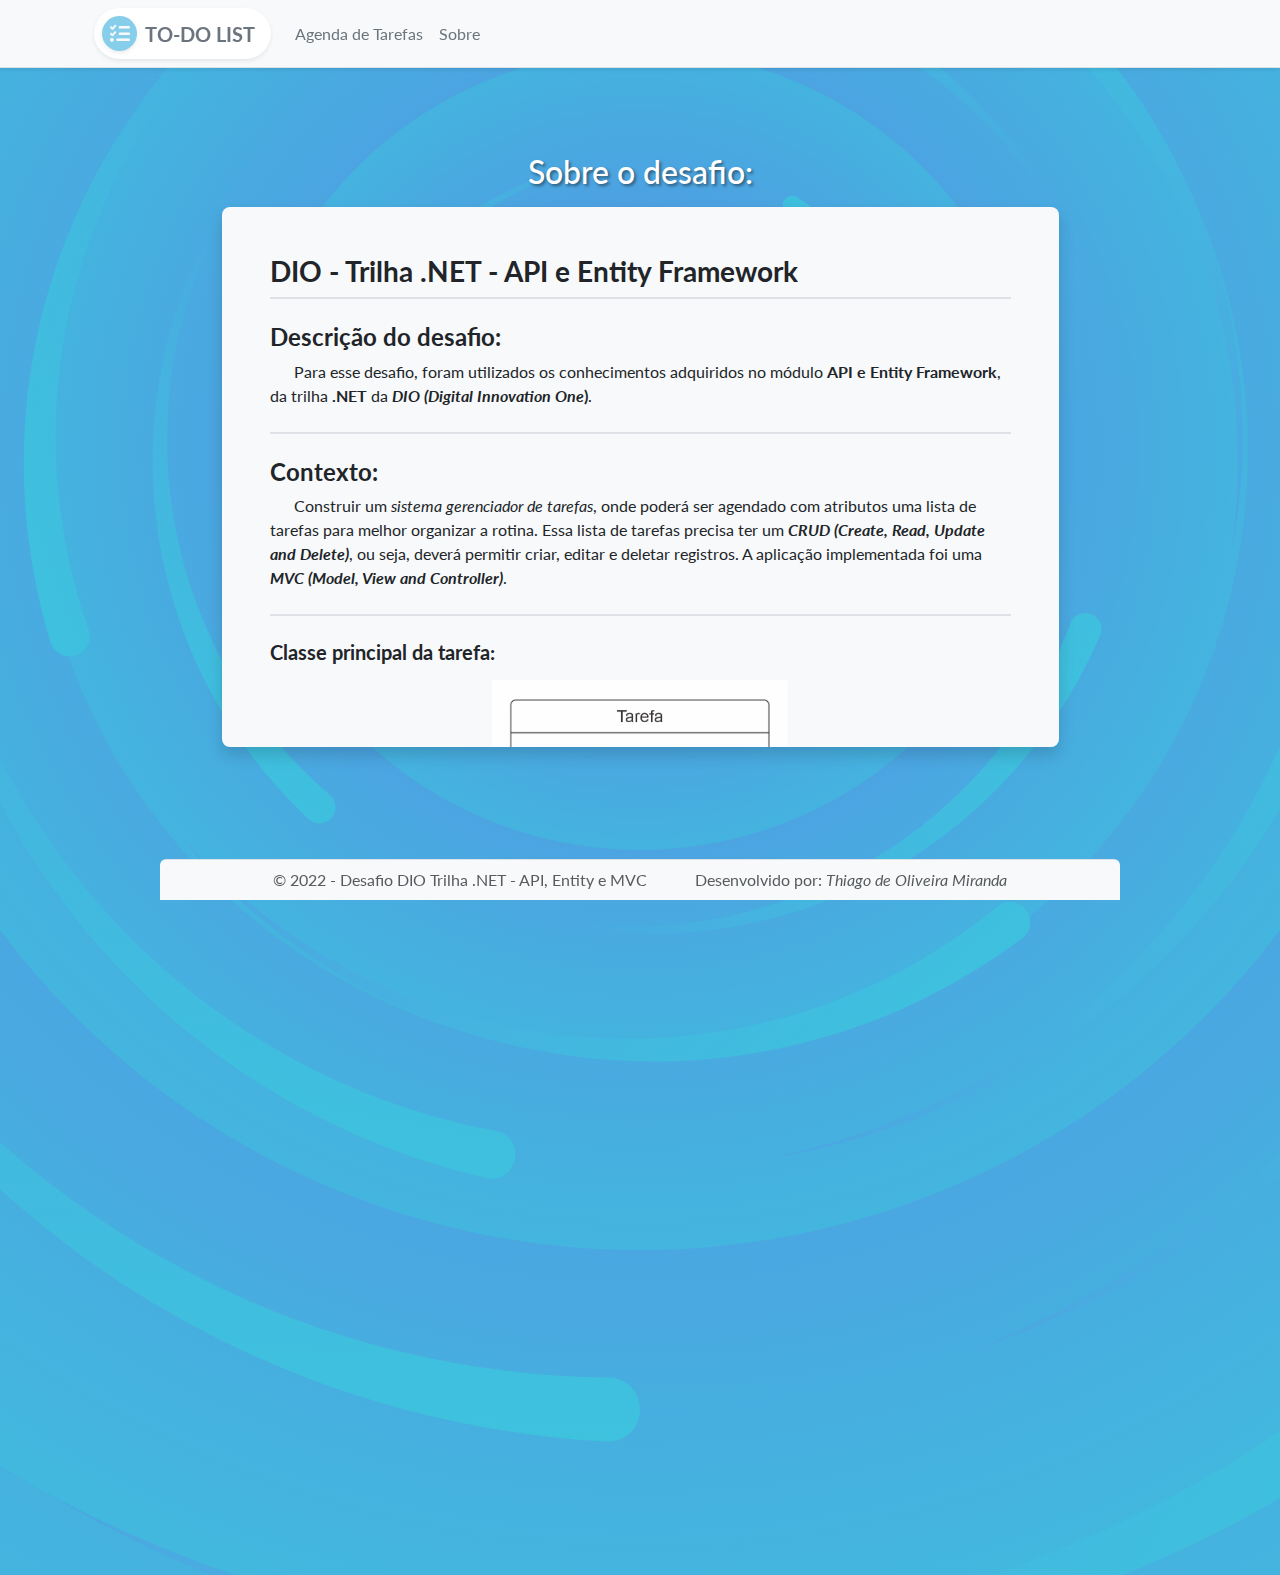
==== About.html @ 50039264 "commit inicial" ====
<!DOCTYPE html>
<html lang="en">

<head>
    <meta charset="UTF-8">
    <meta http-equiv="X-UA-Compatible" content="IE=edge">
    <meta name="viewport" content="width=device-width, initial-scale=1.0">

    <!--Font Awesome CSS-->
    <link href="https://cdnjs.cloudflare.com/ajax/libs/font-awesome/6.2.1/css/all.min.css" rel="stylesheet" />

    <!--Bootstrap CSS-->
    <link href="https://cdn.jsdelivr.net/npm/bootstrap@5.2.3/dist/css/bootstrap.min.css" rel="stylesheet" />

    <!--CSS-->
    <link href="./assets/css/styles.css" rel="stylesheet" />

    <!--Favicon-->
    <link href="./assets/img/favicon.svg" rel="icon" type="image/x-icon">
    <title>To-do List - Mockup</title>
</head>

<body>
    <header class="fixed-top">
        <nav class="navbar navbar-expand-sm navbar-toggleable-sm navbar-light bg-light border-bottom shadow-sm mb-5">
            <div class="container px-4">
                <div
                    class="title-wrapper d-flex align-items-center justify-content-between rounded-pill p-2 bg-white link-light shadow-sm">
                    <i
                        class="icon-title fa-solid fa-list-check fa-lg rounded-circle shadow-sm d-flex align-items-center justify-content-center"></i>
                    <a href="#" class="text-decoration-none pe-none">
                        <h5 class="navbar-brand fs-5 mx-2 fw-bold m-0 sp-0 text-nowrap text-secondary">TO-DO LIST</h5>
                    </a>
                </div>
                <button class="navbar-toggler" type="button" data-bs-toggle="collapse" data-bs-target=".navbar-collapse"
                    aria-controls="navbarSupportedContent" aria-expanded="false" aria-label="Toggle navigation">
                    <span class="navbar-toggler-icon"></span>
                </button>
                <div class="ps-3 navbar-collapse collapse d-sm-inline-flex justify-content-between">
                    <ul class="navbar-nav flex-grow-1">
                        <li class="nav-item">
                            <a href="./Index.html" class="nav-link text-secondary">Agenda de Tarefas</a>
                        </li>
                        <li class="nav-item">
                            <a href="./About.html" class="nav-link text-secondary">Sobre</a>
                        </li>
                    </ul>
                </div>
            </div>
        </nav>
    </header>

    <div class="container h-100 d-flex flex-column justify-content-center">
        <main class="m-auto">
            <h2 class="text-white text-shadow mb-3 text-center">Sobre o desafio:</h2>

            <div class="container-max w-75 m-auto overflow-auto d-flex flex-column bg-light p-5 rounded-3 shadow">
                <h3 class="fw-bold pb-2 mb-4 border-bottom border-2">DIO - Trilha .NET - API e Entity Framework</h3>
                <h4 class="fw-bold mb-2">Descrição do desafio:</h4>

                <p class="pb-4 mb-4 border-bottom border-2">&emsp;&emsp;Para esse desafio, foram utilizados os
                    conhecimentos
                    adquiridos
                    no módulo <b>API e Entity Framework</b>, da trilha <b>.NET</b> da <b><i>DIO (Digital Innovation
                            One</i>)</b>.
                </p>

                <h4 class="fw-bold mb-2">Contexto:</h4>

                <p class="pb-4 mb-4 border-bottom border-2">&emsp;&emsp;Construir um <i>sistema gerenciador de
                        tarefas</i>,
                    onde poderá
                    ser agendado com atributos uma lista de tarefas para melhor organizar a rotina. Essa lista de
                    tarefas precisa
                    ter um <b><i>CRUD (Create, Read, Update and Delete)</i></b>, ou seja, deverá permitir criar, editar
                    e deletar
                    registros. A aplicação implementada foi uma <b><i>MVC (Model, View and Controller)</i></b>.</p>

                <h5 class="fw-bold mb-3">Classe principal da tarefa:</h5>

                <img src="./assets/img/diagrama.png" class="m-auto mb-2" width="40%" alt="Diagrama de Classes" />

                <i class="m-auto mb-3">Figura 01: Diagrama da classe tarefa</i>

                <p class="pb-4 mb-4 border-bottom border-2">&emsp;&emsp;Foi adicionado, com fins didáticos a propriedade
                    <i>Enum</i>:
                    <b>Prioridade</b>. A qual categoriza o nível de prioridade da tarefa nas seguintes classificações:
                    <b><i>mínima,
                            média, máxima e urgente</i></b>.
                </p>

                <h4 class="fw-bold mb-3">Métodos implementados:</h4>

                <img src="./assets/img/metodos.png" class="m-auto mb-2" width="80%" alt="Diagrama de Classes" />

                <i class="m-auto mb-3">Figura 02: Listagem dos métodos principais da Controller</i>

                <p>&emsp;&emsp;<b>Criar, Editar, Deletar e Detalhes:</b> Contemplam as funções básicas
                    de um CRUD,
                    trocando dados
                    com requisições ao <i>sqlserver</i> através da migration.</p>

                <ul class="pb-4 mb-4 border-bottom border-2">
                    <p><b>Index:</b> Inseridas no método principal, as ações:</p>
                    <li class="pb-1"><b><i>sortOrder:</i></b> Consiste nos critérios de ordenação através do
                        <b><i>ViewBag</i></b>
                        classificados em: <b>ordenar por Id, Título e Data</b>.
                    </li>

                    <li><b><i>searchString, SearchDate, searchPriority, searchStatus:</i></b> Lógica implementada para
                        filtrar as
                        tarefas por: <b>palavras-chave <i>(searchString)</i></b>, <b>data <i>(searchDate)</i></b>,
                        <b>prioridade
                            <i>(searchPriority)</i></b> e <b>status <i>(searchStatus)</i></b>.
                    </li>
                </ul>

                <h4 class="fw-bold mb-3">Interface do usuário:</h4>

                <img src="./assets/img/telaIndex.png" class="m-auto mb-2" width="90%" alt="Diagrama de Classes" />

                <i class="m-auto mb-4">Figura 03: Tela principal do agendador de tarefas</i>

                <img src="./assets/img/telaCriar.png" class="m-auto mb-2" width="90%" alt="Diagrama de Classes" />

                <i class="m-auto mb-4">Figura 04: Tela de criação de tarefas</i>

                <img src="./assets/img/telaEditar.png" class="m-auto mb-2" width="90%" alt="Diagrama de Classes" />

                <i class="m-auto mb-4">Figura 05: Tela de edição de tarefas</i>

                <img src="./assets/img/telaDetalhes.png" class="m-auto mb-2" width="90%" alt="Diagrama de Classes" />

                <i class="m-auto mb-4">Figura 06: Tela de detalhes das tarefas</i>

                <img src="./assets/img/telaDeletar.png" class="m-auto mb-2" width="90%" alt="Diagrama de Classes" />

                <i class="m-auto">Figura 07: Tela de deleção de tarefas</i>

            </div>
        </main>
    </div>

    <footer
        class="footer fixed-bottom navbar rounded-top p-2 w-75 start-50 translate-middle-x border-top text-muted bg-light">
        <div class="container d-flex justify-content-center">
            <p class="my-auto mx-4">&copy; 2022 - Desafio DIO Trilha .NET - API, Entity e MVC</p>
            <p class="my-auto mx-4">Desenvolvido por: <i>Thiago de Oliveira Miranda</i></p>
        </div>
    </footer>

    <script src="https://cdn.jsdelivr.net/npm/bootstrap@5.2.3/dist/js/bootstrap.bundle.min.js"></script>
    <script src="./assets/js/script.js"></script>
</body>

</html>
---- assets/css/styles.css ----
@import url("https://fonts.googleapis.com/css2?family=Poppins:wght@300;400;500;600;700&display=swap");
@import url("https://fonts.googleapis.com/css2?family=Lato:ital,wght@0,100;0,300;0,400;1,100;1,300;1,400&display=swap");

* {
  border: none;
  box-sizing: border-box;
  padding: 0;
  margin: 0;
}

html {
  font-size: 14px;
  min-height: 100%;
}

body {
  width: 100vw;
  height: 100vh;
  font-family: "Lato", sans-serif;
  position: relative;
  overflow: hidden;
  margin-bottom: 60px;
}

body::before {
  content: "";
  position: absolute;
  width: 250vw;
  height: 250vh;
  top: -75%;
  left: -75%;
  z-index: -1;
  background-color: #36d1dc;
  background: url(../img/sun-tornado.svg) 0 0 no-repeat;
  background-position: center;
  animation: rotate 10s linear infinite;
  background-size: cover;
}

input[type="text"],
input[type="date"],
input[type="datetime-local"],
textarea,
select,
button:hover {
  outline: none;
  box-shadow: none !important;
  border: 1px solid #ccc !important;
}

@keyframes rotate {
  0% {
    transform: rotate(0deg);
  }
  100% {
    transform: rotate(360deg);
  }
}

/* layout */
a.navbar-brand {
  white-space: normal;
  text-align: center;
  word-break: break-all;
}

a {
  color: #0077cc;
}

.container-max {
  max-height: 60vh;
}

.text-shadow {
  text-shadow: 2px 2px 3px rgba(20, 20, 20, 0.5);
}

.hide {
  display: none;
  /* visibility: hidden; */
}

.btn-menu {
  width: 2.5rem;
  height: 2.5rem;
  padding: 0;
}

.id-badge {
  width: 2rem;
  height: 1.5rem;
}

.form-group-style {
  color: #777;
  width: 9vw !important;
}

.w-20 {
  width: 20%;
}

.w-17 {
  width: 17%;
}

.w-15 {
  width: 15%;
}

.w-12 {
  width: 12%;
}

.spacer {
  width: 1px;
  height: 2.5rem;
  background-color: #ccc;
}

.spacer-sm {
  width: 1px;
  height: 1.25rem;
  background-color: #ccc;
}

.actions {
  width: 2.5rem;
}

.navbar-table {
  background: linear-gradient(
    180deg,
    rgba(0, 0, 0, 0) 0%,
    rgb(255, 255, 255) 35%
  ) !important;
}

.btn-primary {
  color: #fff;
  background-color: #1b6ec2;
  border-color: #1861ac;
}

.nav-pills .nav-link.active,
.nav-pills .show > .nav-link {
  color: #fff;
  background-color: #1b6ec2;
  border-color: #1861ac;
}

.border-top {
  border-top: 1px solid #e5e5e5;
}
.border-bottom {
  border-bottom: 1px solid #e5e5e5;
}

.box-shadow {
  box-shadow: 0 0.25rem 0.75rem rgba(0, 0, 0, 0.05);
}

button.accept-policy {
  font-size: 1rem;
  line-height: inherit;
}

.footer {
  /* position: absolute;
  bottom: 0;
  width: 100%; */
  white-space: nowrap;
  /* line-height: 60px; */
}

.status-1 {
  background-color: #daf7a6;
  color: black;
}

.status-2 {
  background-color: orange;
  color: white;
}

.status-3 {
  background-color: #ff5733;
  color: white;
}

.status-4 {
  background-color: #c70039;
  color: white;
}

.hover:hover {
  background-color: rgba(0, 0, 0, 0.5) !important;
}

/* header */
.icon-title {
  height: 2.2rem;
  width: 2.2rem;
  padding: 0.5rem;
  background-color: SkyBlue;
}

@media (min-width: 768px) {
  html {
    font-size: 16px;
  }
}
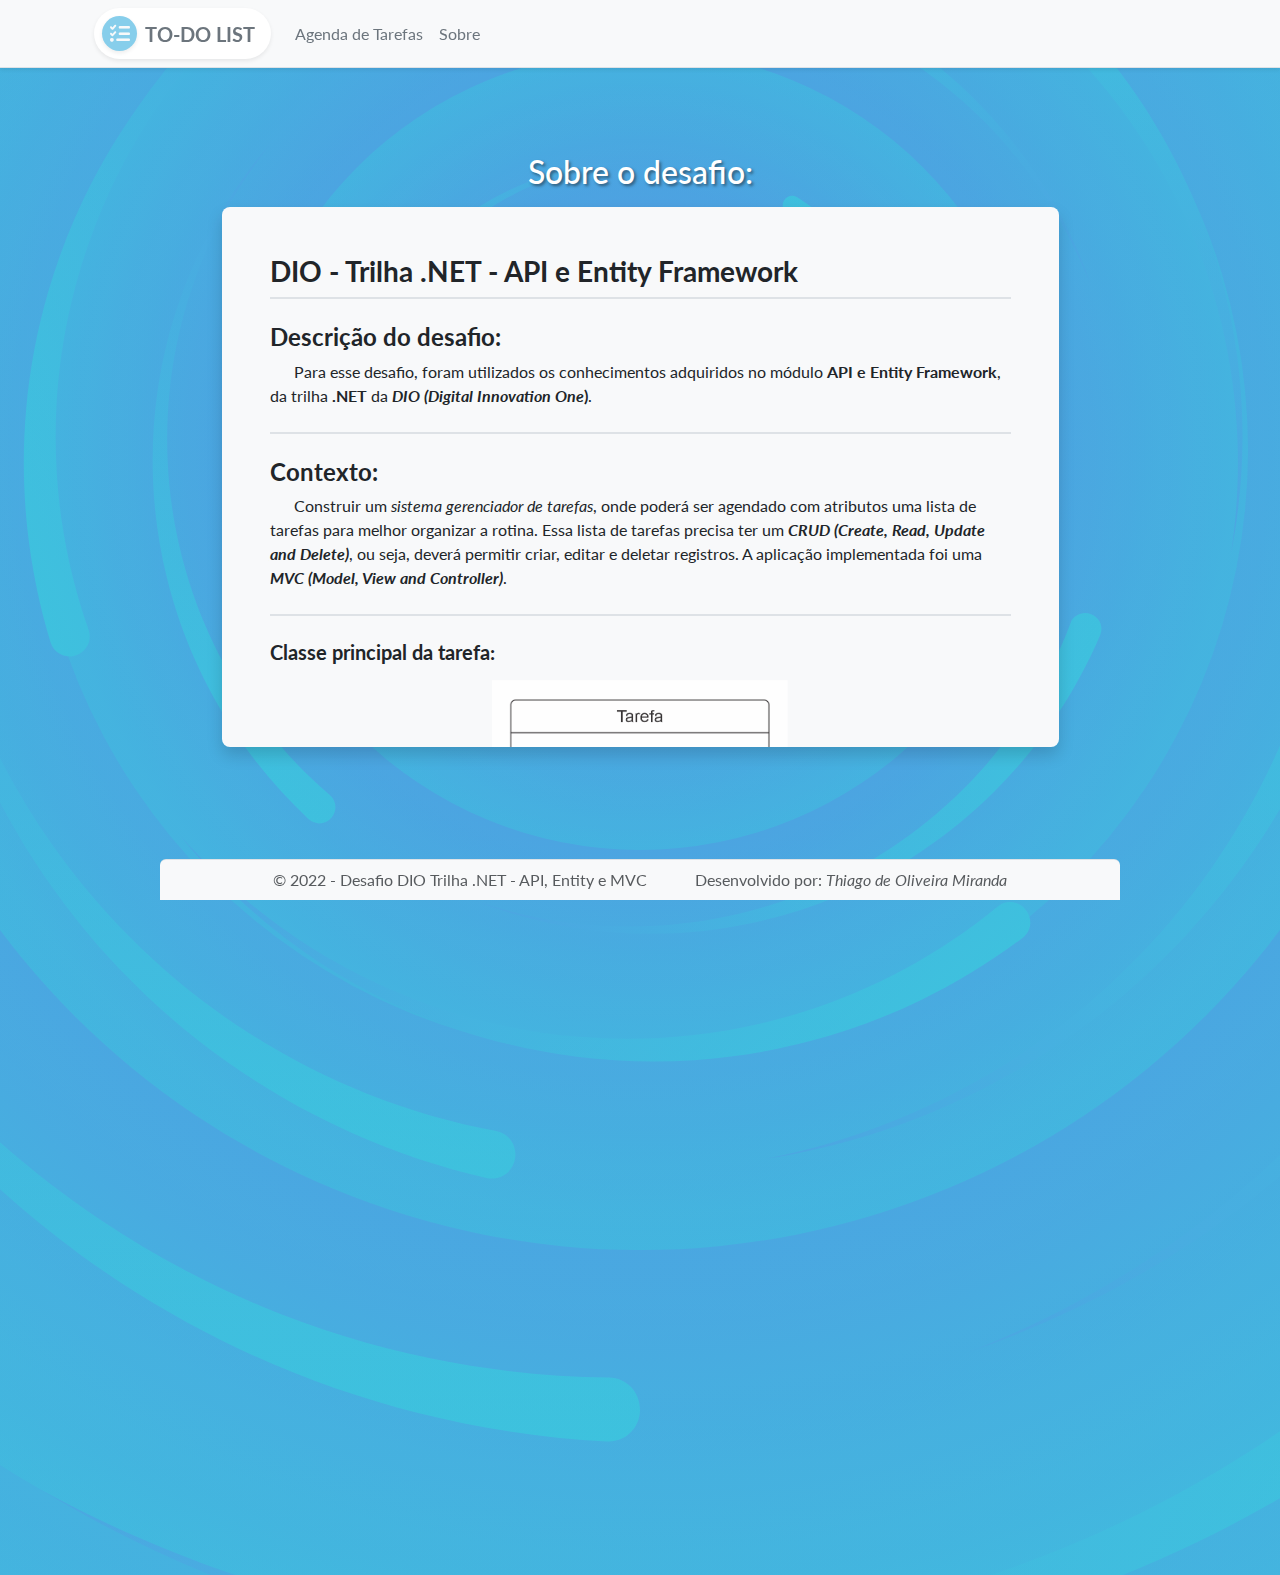
==== commit e9465fd7: "revisão de arquivos" ====
(no text change in the page or its own stylesheets)
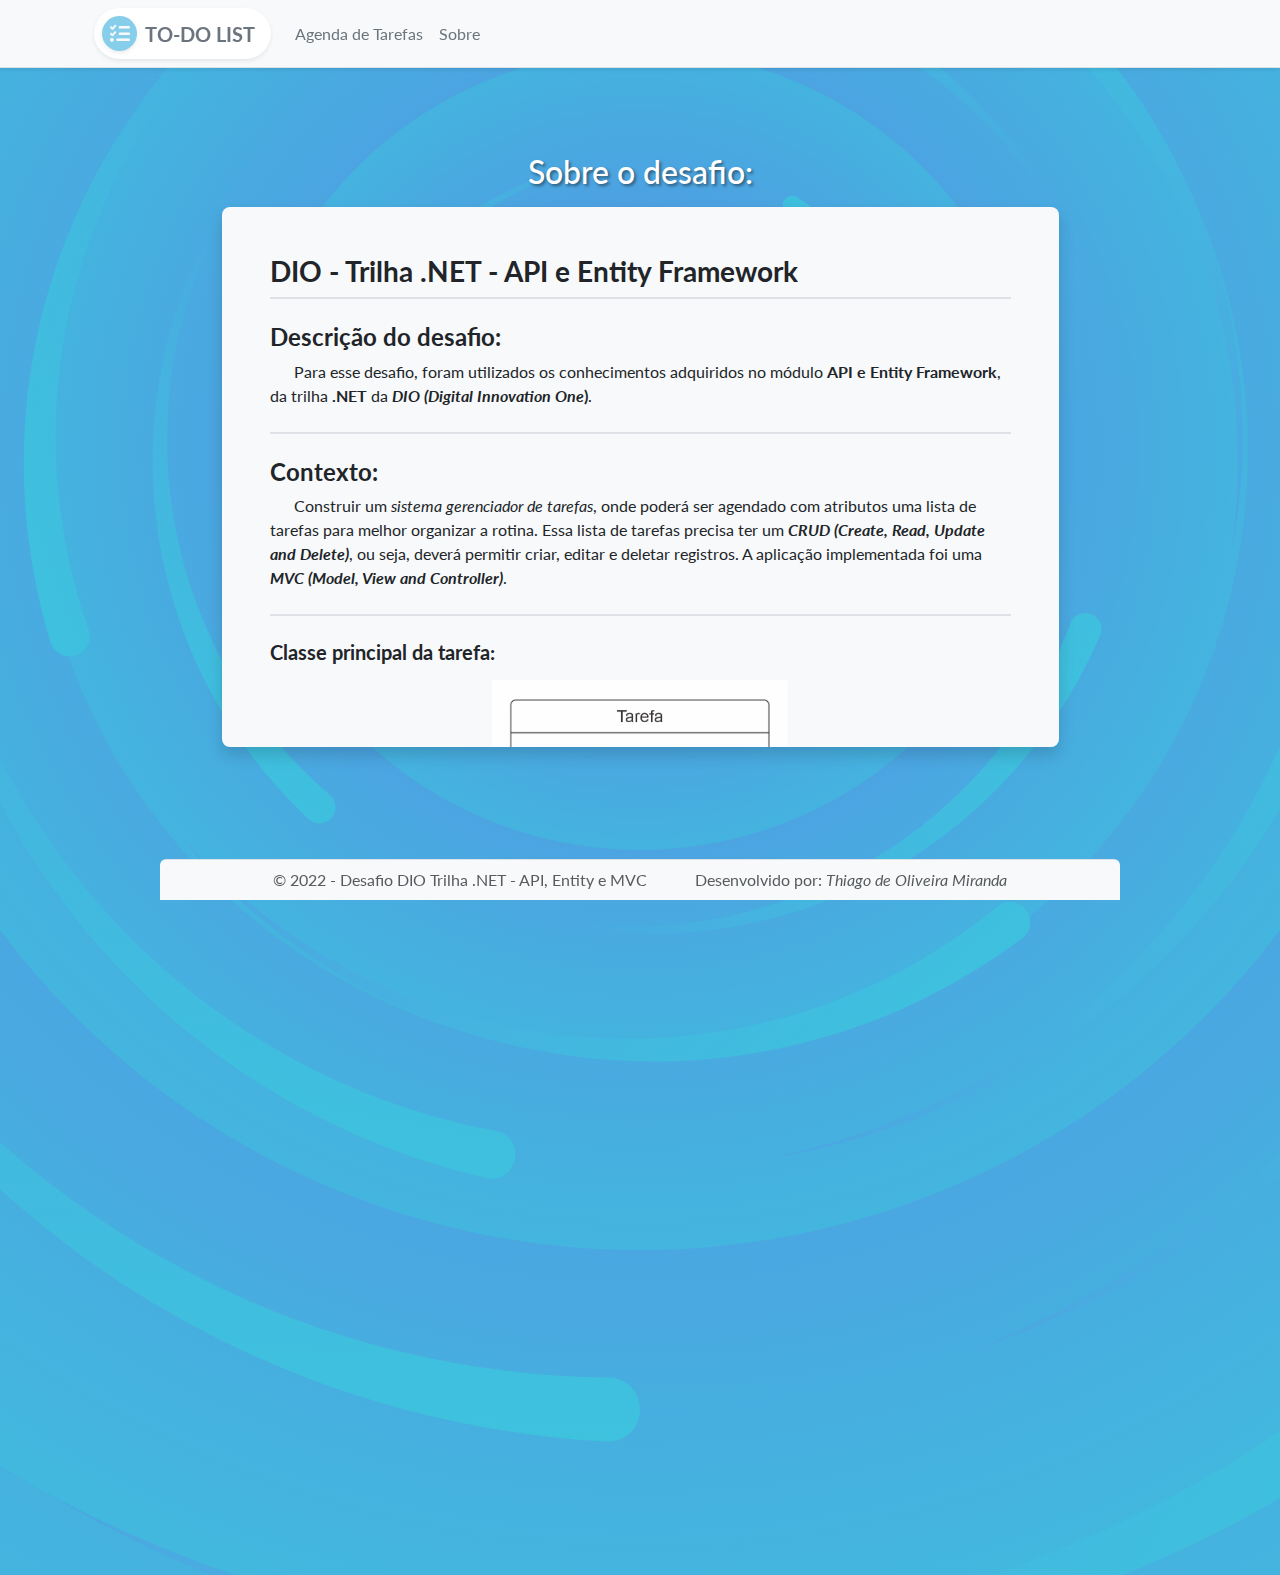
==== commit 9bf23ecf: "correção de erros" ====
--- a/About.html
+++ b/About.html
@@ -39,10 +39,10 @@
                 <div class="ps-3 navbar-collapse collapse d-sm-inline-flex justify-content-between">
                     <ul class="navbar-nav flex-grow-1">
                         <li class="nav-item">
-                            <a href="./Index.html" class="nav-link text-secondary">Agenda de Tarefas</a>
+                            <a href="./index.html" class="nav-link text-secondary">Agenda de Tarefas</a>
                         </li>
                         <li class="nav-item">
-                            <a href="./About.html" class="nav-link text-secondary">Sobre</a>
+                            <a href="./about.html" class="nav-link text-secondary">Sobre</a>
                         </li>
                     </ul>
                 </div>
